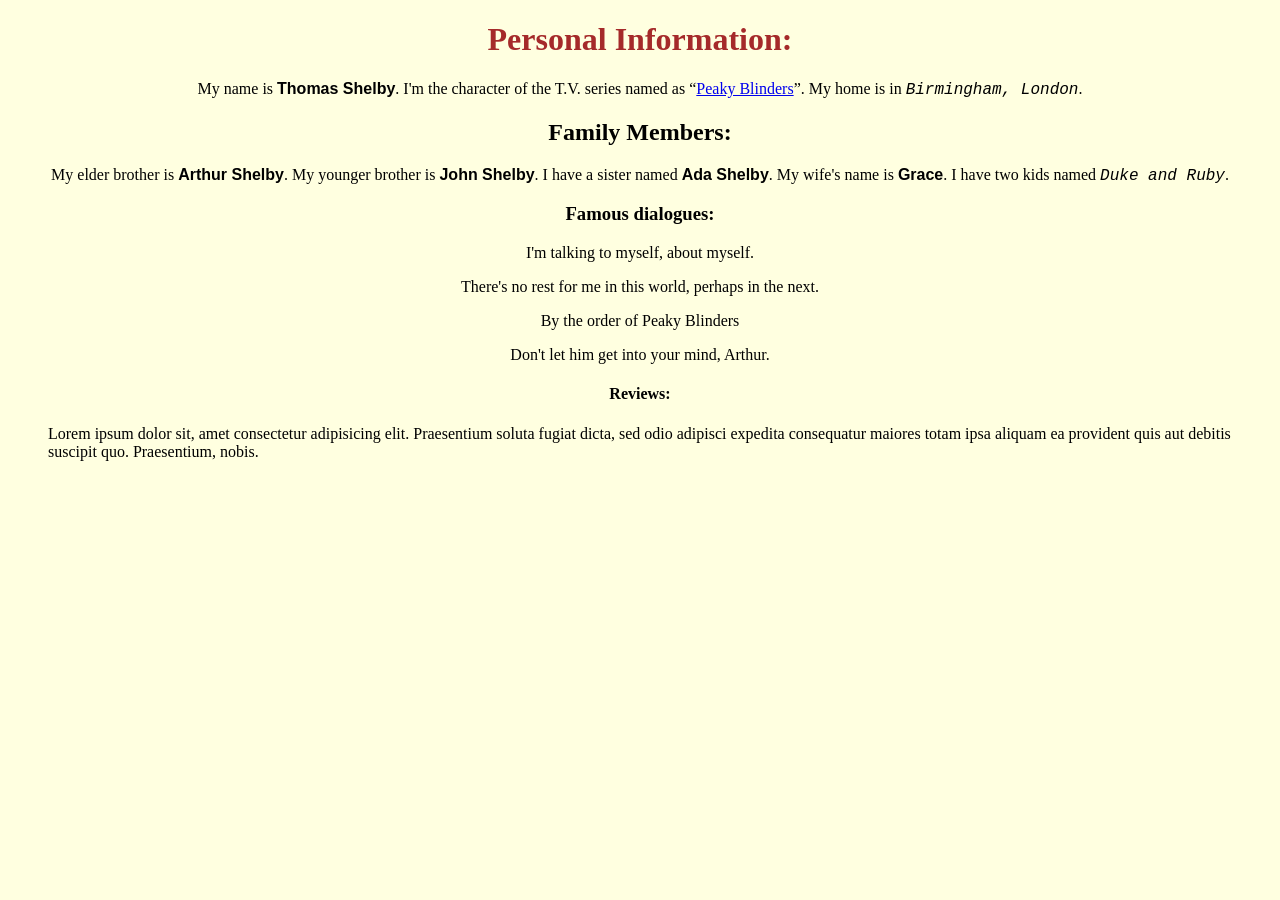
==== index.html @ 9a88cbc8 "index.html" ====
<!DOCTYPE html>
<html>
    <head>
        <title>Personal Mini WebPage</title>
        <style>
            h1,h2,h3,h4 {
                text-align: center;
            }
            p {
                text-align: center;
            }
            b,strong {
                font-family: Verdana, Geneva, Tahoma, sans-serif;
            }
            i,em {
                font-family: 'Courier New', Courier, monospace;
            }
        </style>
    </head>
    <body style="background-color:lightyellow;">
        <h1 style="color:brown;">Personal Information:</h1>
        <p>My name is <strong>Thomas Shelby</strong>. I'm the character of the T.V. series named as <q><a href="https://www.netflix.com">Peaky Blinders</a></q>. My home is in <em>Birmingham, London</em>.</p>

        <h2>Family Members:</h2>
        <p>My elder brother is <b>Arthur Shelby</b>. My younger brother is <b>John Shelby</b>. I have a sister named <b>Ada Shelby</b>. My wife's name is <b>Grace</b>. I have two kids named <i>Duke and Ruby</i>.</p>

        <h3>Famous dialogues:</h3>
        <p>I'm talking to myself, about myself.</p>
        <p>There's no rest for me in this world, perhaps in the next.</p>
        <p>By the order of Peaky Blinders</p>
        <p>Don't let him get into your mind, Arthur.</p>

        <!--This is for the reviews of the series-->
        <h4>Reviews:</h4>
        <blockquote cite="https://www.wikipedia.com">
            Lorem ipsum dolor sit, amet consectetur adipisicing elit. Praesentium soluta fugiat dicta, sed odio adipisci expedita consequatur maiores totam ipsa aliquam ea provident quis aut debitis suscipit quo. Praesentium, nobis.
        </blockquote>

    </body>
</html>
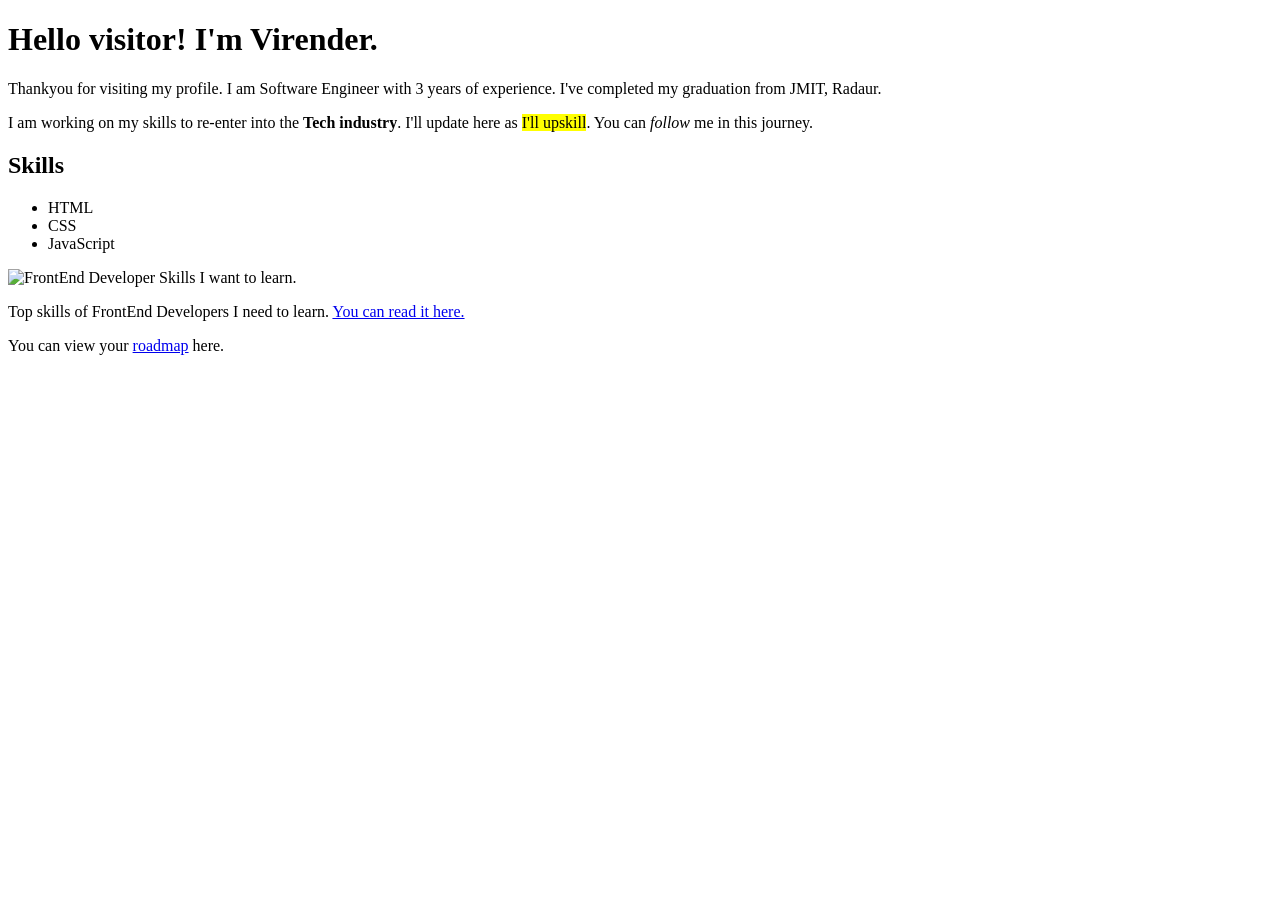
==== commit cd539e95: "Personal Page" ====
--- a/index.html
+++ b/index.html
@@ -1,40 +1,21 @@
 <!DOCTYPE html>
-<html>
-    <head>
-        <title>Personal Mini WebPage</title>
-        <style>
-            h1,h2,h3,h4 {
-                text-align: center;
-            }
-            p {
-                text-align: center;
-            }
-            b,strong {
-                font-family: Verdana, Geneva, Tahoma, sans-serif;
-            }
-            i,em {
-                font-family: 'Courier New', Courier, monospace;
-            }
-        </style>
-    </head>
-    <body style="background-color:lightyellow;">
-        <h1 style="color:brown;">Personal Information:</h1>
-        <p>My name is <strong>Thomas Shelby</strong>. I'm the character of the T.V. series named as <q><a href="https://www.netflix.com">Peaky Blinders</a></q>. My home is in <em>Birmingham, London</em>.</p>
-
-        <h2>Family Members:</h2>
-        <p>My elder brother is <b>Arthur Shelby</b>. My younger brother is <b>John Shelby</b>. I have a sister named <b>Ada Shelby</b>. My wife's name is <b>Grace</b>. I have two kids named <i>Duke and Ruby</i>.</p>
-
-        <h3>Famous dialogues:</h3>
-        <p>I'm talking to myself, about myself.</p>
-        <p>There's no rest for me in this world, perhaps in the next.</p>
-        <p>By the order of Peaky Blinders</p>
-        <p>Don't let him get into your mind, Arthur.</p>
-
-        <!--This is for the reviews of the series-->
-        <h4>Reviews:</h4>
-        <blockquote cite="https://www.wikipedia.com">
-            Lorem ipsum dolor sit, amet consectetur adipisicing elit. Praesentium soluta fugiat dicta, sed odio adipisci expedita consequatur maiores totam ipsa aliquam ea provident quis aut debitis suscipit quo. Praesentium, nobis.
-        </blockquote>
-
-    </body>
+<html lang="en">
+<head>
+  <meta charset="UTF-8">
+  <title>Personal Page</title>
+</head>
+<body>
+  <h1>Hello visitor! I'm Virender.</h1>
+  <p>Thankyou for visiting my profile. I am Software Engineer with 3 years of experience. I've completed my graduation from JMIT, Radaur.</p>
+  <p>I am working on my skills to re-enter into the <strong>Tech industry</strong>. I'll update here as <mark>I'll upskill</mark>. You can <em>follow</em> me in this journey.</p>
+  <h2>Skills</h2>
+  <ul>
+    <li>HTML</li>
+    <li>CSS</li>
+    <li>JavaScript</li>
+  </ul>
+  <img src="https://www.uplers.com/wp-content/uploads/2021/10/skills-your-front-end-developers-must-have.jpg" alt="FrontEnd Developer Skills I want to learn." style="width:350px;height:250px;">
+  <p>Top skills of FrontEnd Developers I need to learn. <a href="https://www.uplers.com/blog/top-skills-of-frontend-developers/">You can read it here.</a></p>
+  <p>You can view your <a href="https://roadmap.sh/frontend">roadmap</a> here.</p>
+</body>
 </html>
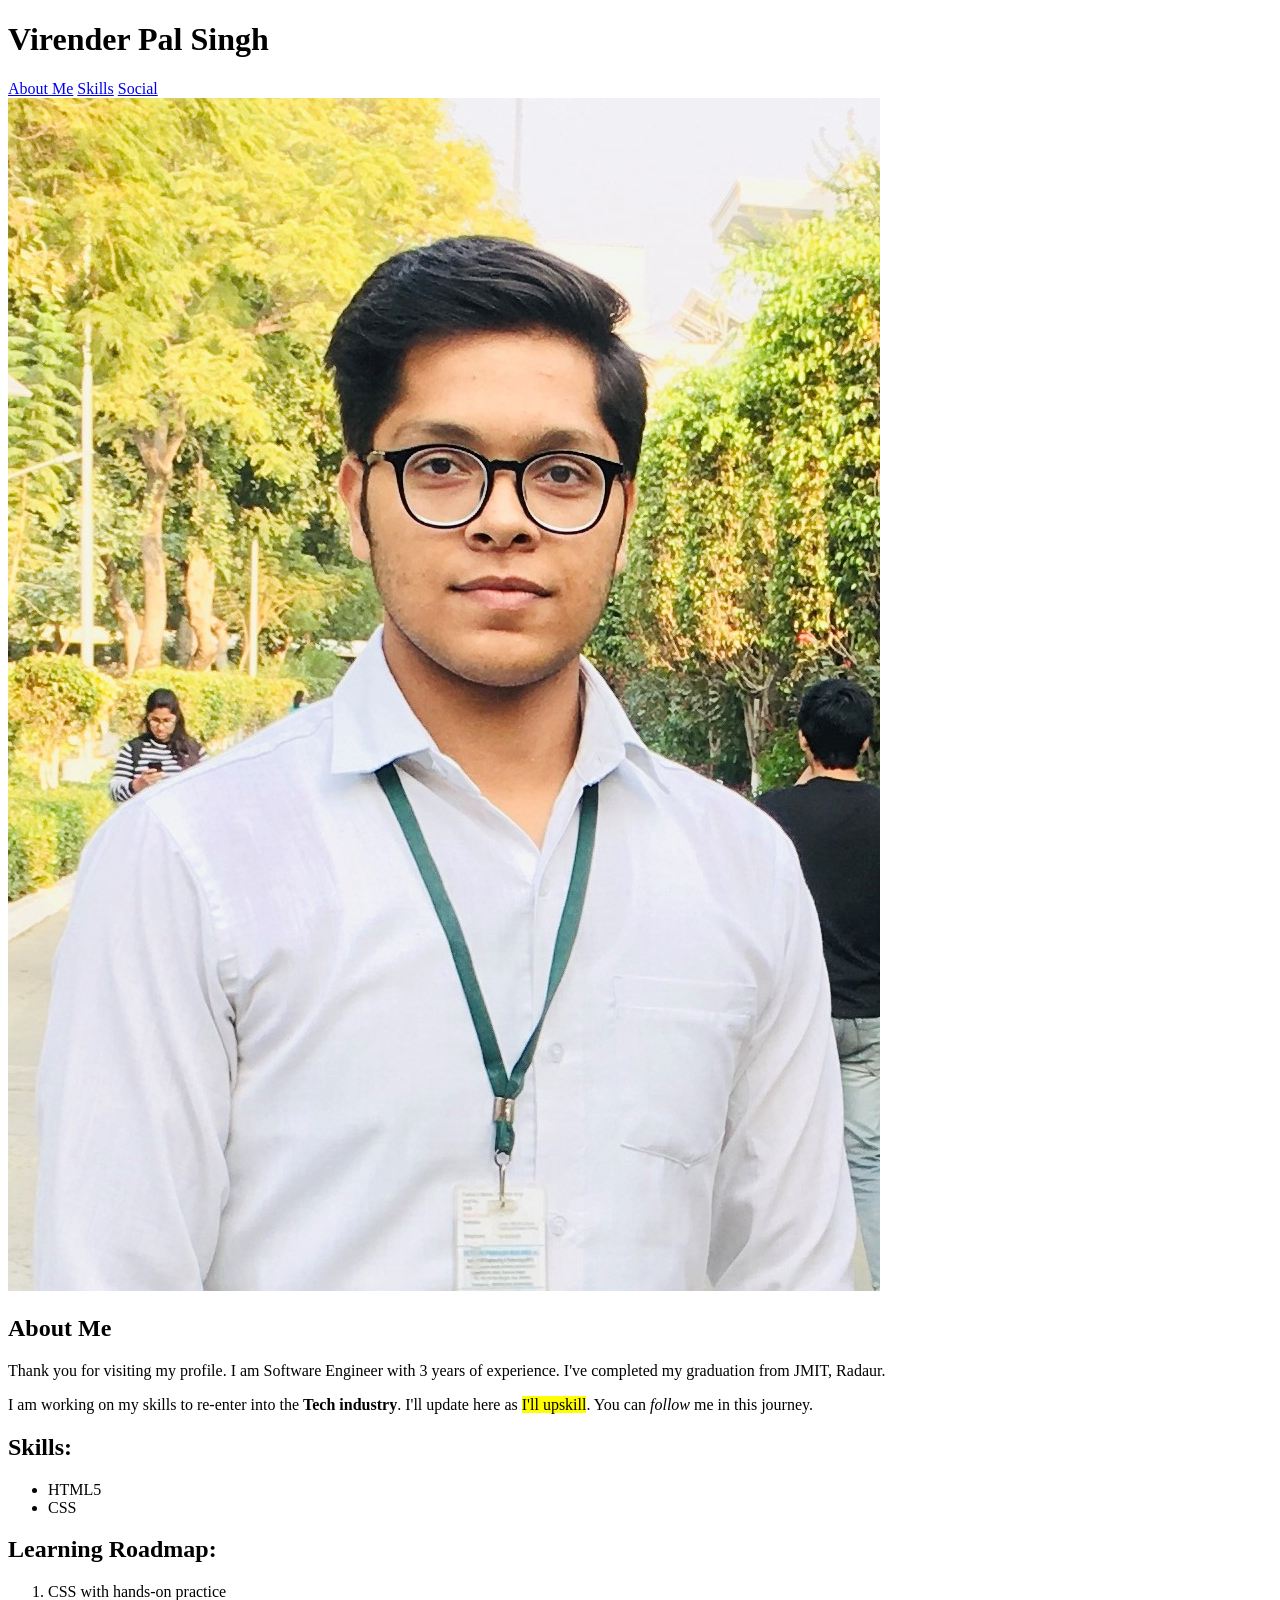
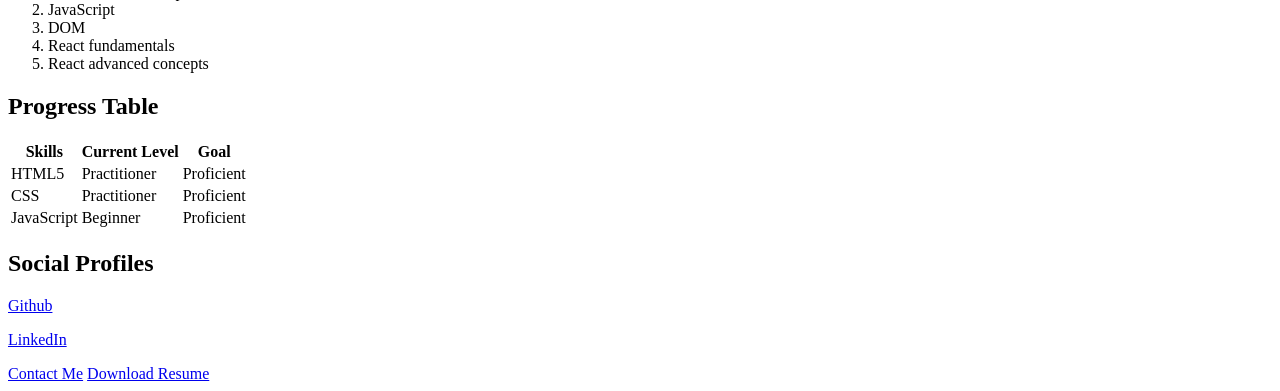
==== commit 3344d4f9: "Initial portfolio profile card structure" ====
--- a/index.html
+++ b/index.html
@@ -2,20 +2,72 @@
 <html lang="en">
 <head>
   <meta charset="UTF-8">
-  <title>Personal Page</title>
+  <title>Personal Profile Card</title>
+  <link rel="stylesheet" href="/Personal Portfolio/css/style.css">
+  <link rel="shortcut icon" href="images/favicon.png" type="image/x-icon">
 </head>
 <body>
-  <h1>Hello visitor! I'm Virender.</h1>
-  <p>Thankyou for visiting my profile. I am Software Engineer with 3 years of experience. I've completed my graduation from JMIT, Radaur.</p>
-  <p>I am working on my skills to re-enter into the <strong>Tech industry</strong>. I'll update here as <mark>I'll upskill</mark>. You can <em>follow</em> me in this journey.</p>
-  <h2>Skills</h2>
-  <ul>
-    <li>HTML</li>
-    <li>CSS</li>
-    <li>JavaScript</li>
-  </ul>
-  <img src="https://www.uplers.com/wp-content/uploads/2021/10/skills-your-front-end-developers-must-have.jpg" alt="FrontEnd Developer Skills I want to learn." style="width:350px;height:250px;">
-  <p>Top skills of FrontEnd Developers I need to learn. <a href="https://www.uplers.com/blog/top-skills-of-frontend-developers/">You can read it here.</a></p>
-  <p>You can view your <a href="https://roadmap.sh/frontend">roadmap</a> here.</p>
+  <header>
+    <h1>Virender Pal Singh</h1>
+    <nav>
+      <a href="#About">About Me</a>
+      <a href="#Skills">Skills</a>
+      <a href="#Social">Social</a>
+    </nav>
+  </header>
+
+  <main>
+    <img src="images/profile_photo.jpg" alt="Profile Photo of Virender Pal Singh">
+    <h2 id="About">About Me</h2>
+    <p>Thank you for visiting my profile. I am Software Engineer with 3 years of experience. I've completed my graduation from JMIT, Radaur.</p>
+    <p>I am working on my skills to re-enter into the <strong>Tech industry</strong>. I'll update here as <mark>I'll upskill</mark>. You can <em>follow</em> me in this journey.</p>
+    <h2 id="Skills">Skills:</h2>
+    <ul>
+      <li>HTML5</li>
+      <li>CSS</li>
+    </ul>
+    <h2>Learning Roadmap:</h2>
+    <ol>
+      <li>CSS with hands-on practice</li>
+      <li>JavaScript</li>
+      <li>DOM</li>
+      <li>React fundamentals</li>
+      <li>React advanced concepts</li>
+    </ol>
+    <h2>Progress Table</h2>
+    <table>
+      <tr>
+        <th>Skills</th>
+        <th>Current Level</th>
+        <th>Goal</th>
+      </tr>
+      <tr>
+        <td>HTML5</td>
+        <td>Practitioner</td>
+        <td>Proficient</td>
+      </tr>
+      <tr>
+        <td>CSS</td>
+        <td>Practitioner</td>
+        <td>Proficient</td>
+      </tr>
+      <tr>
+        <td>JavaScript</td>
+        <td>Beginner</td>
+        <td>Proficient</td>
+      </tr>
+    </table>
+
+    <h2 id="Social">Social Profiles</h2>
+    <div>
+      <p><a href="#">Github</a></p>
+      <p><a href="#">LinkedIn</a></p>
+    </div>
+
+  </main>
+  <footer>
+    <a href="#" class="btn">Contact Me</a>
+    <a href="#" class="btn">Download Resume</a>
+  </footer>
 </body>
 </html>
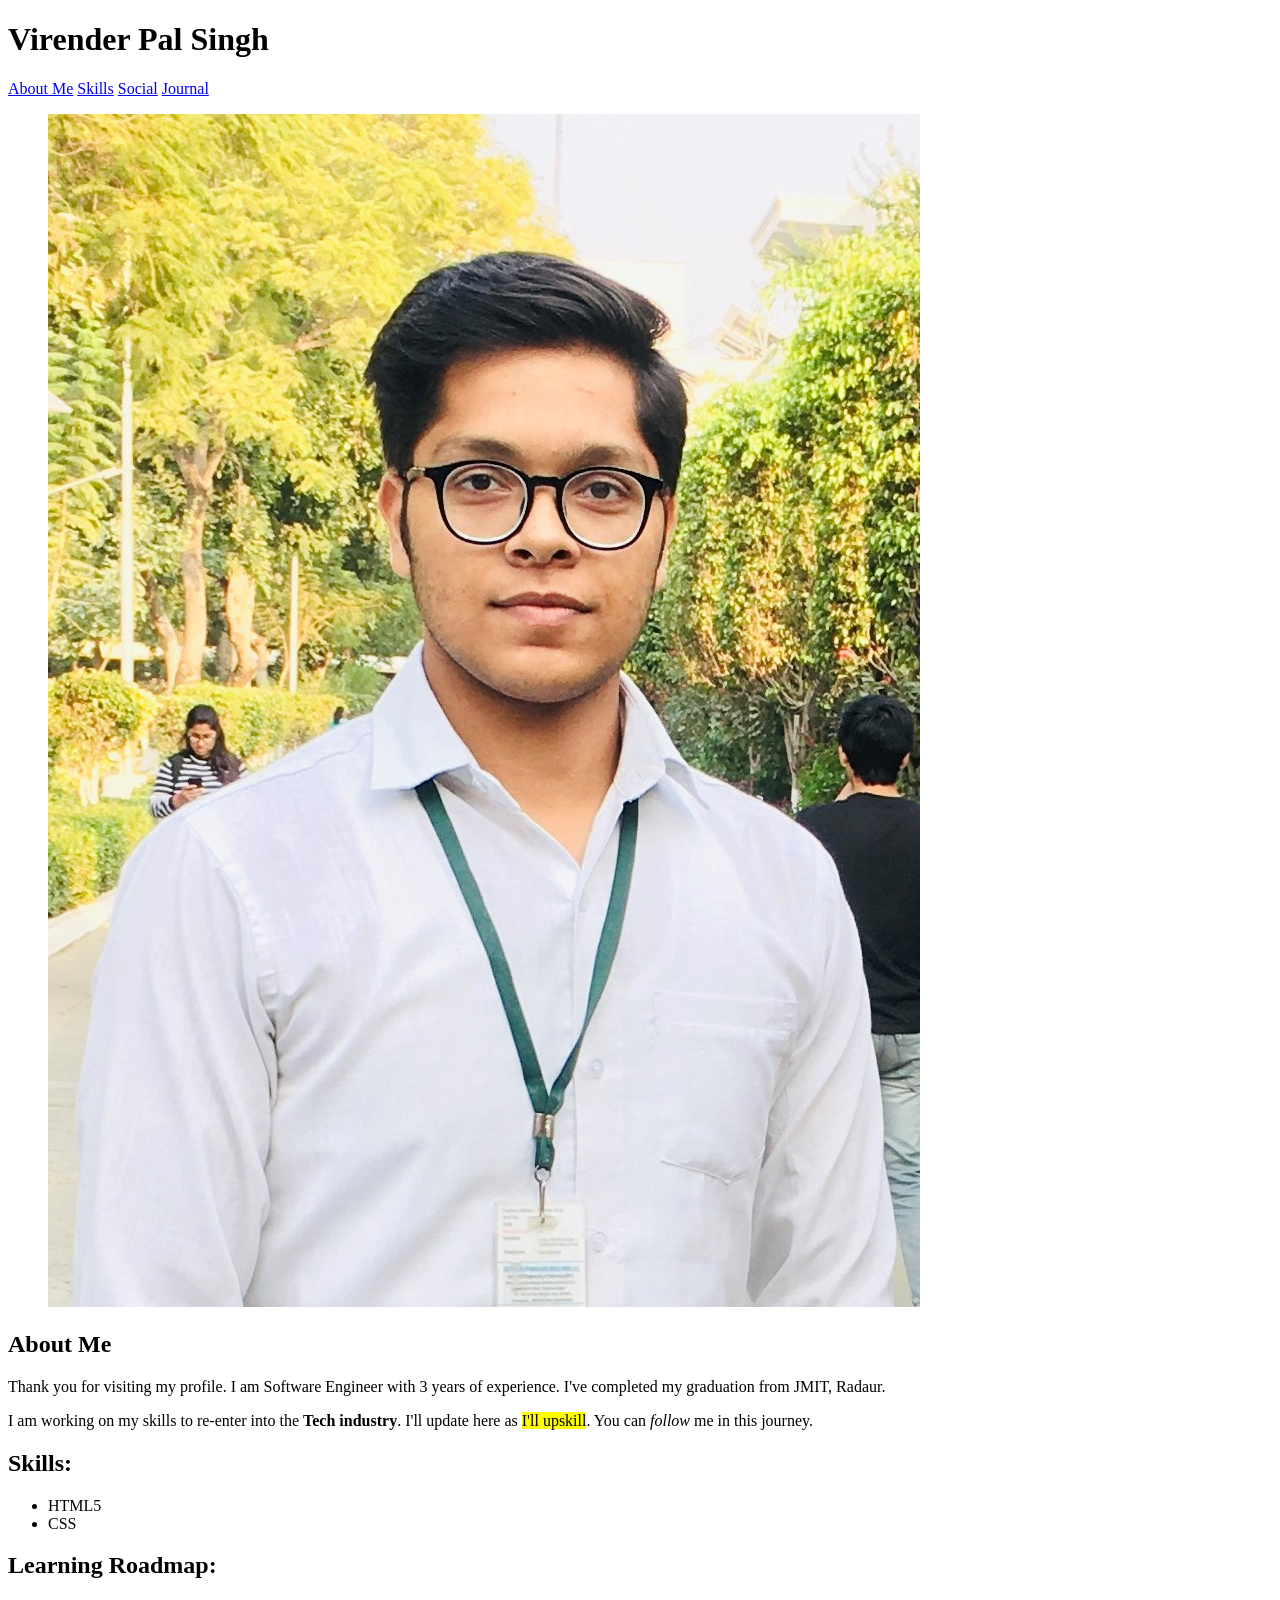
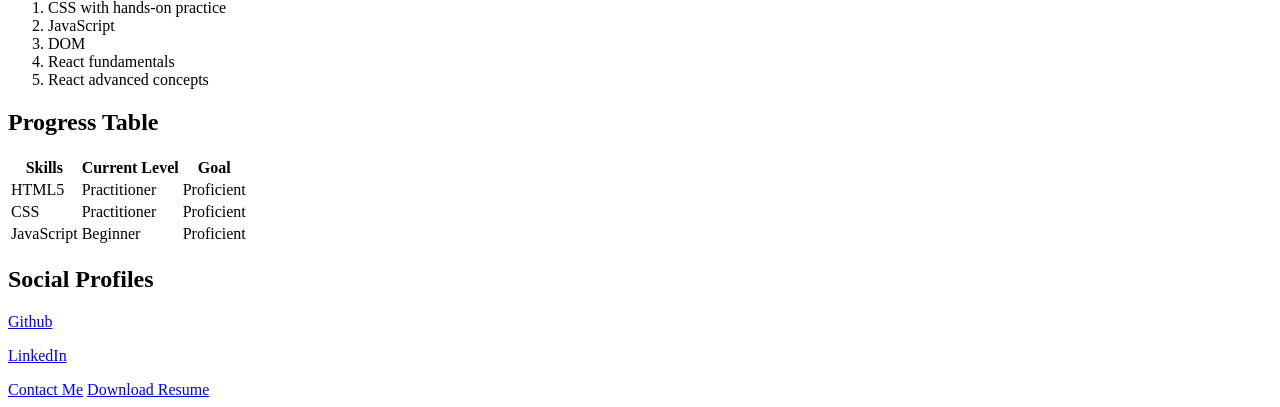
==== commit 42247b3f: "Frontend Learning Journal" ====
--- a/index.html
+++ b/index.html
@@ -2,6 +2,7 @@
 <html lang="en">
 <head>
   <meta charset="UTF-8">
+  <meta name="viewport" content="width=device-width, initial-scale=1.0">
   <title>Personal Profile Card</title>
   <link rel="stylesheet" href="/Personal Portfolio/css/style.css">
   <link rel="shortcut icon" href="images/favicon.png" type="image/x-icon">
@@ -13,11 +14,14 @@
       <a href="#About">About Me</a>
       <a href="#Skills">Skills</a>
       <a href="#Social">Social</a>
+      <a href="/Personal Portfolio/html/learning_journaling.html">Journal</a>
     </nav>
   </header>
 
   <main>
-    <img src="images/profile_photo.jpg" alt="Profile Photo of Virender Pal Singh">
+    <figure>
+      <img src="images/profile_photo.jpg" alt="Profile Photo of Virender Pal Singh">
+    </figure>
     <h2 id="About">About Me</h2>
     <p>Thank you for visiting my profile. I am Software Engineer with 3 years of experience. I've completed my graduation from JMIT, Radaur.</p>
     <p>I am working on my skills to re-enter into the <strong>Tech industry</strong>. I'll update here as <mark>I'll upskill</mark>. You can <em>follow</em> me in this journey.</p>
